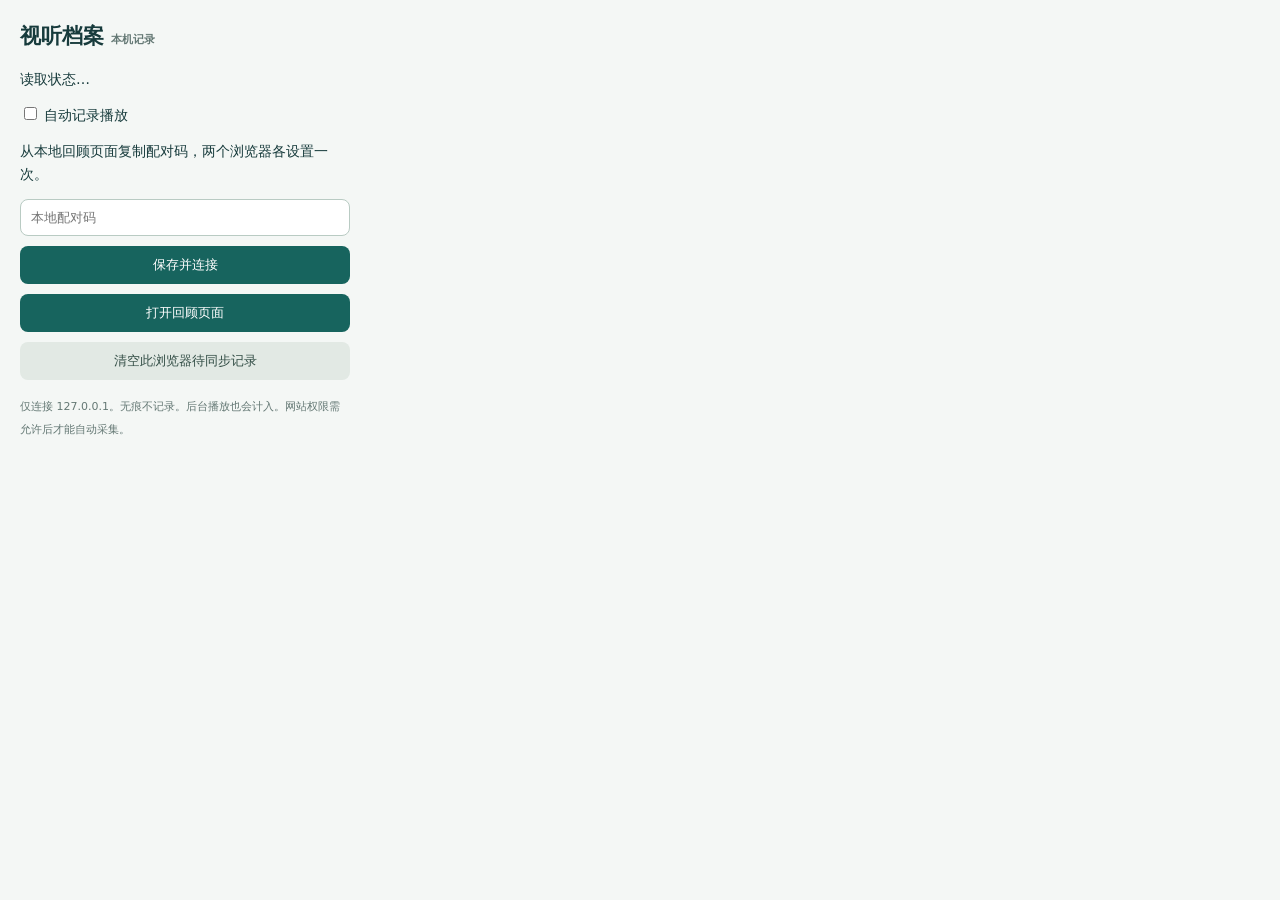
==== firefox/popup.html @ 5008d2c7 "Initial WatchLedger local media tracking application" ====
<!doctype html><html lang="zh-CN"><meta charset="utf-8"><title>视听档案</title><link rel="stylesheet" href="popup.css">
<body><h1>视听档案 <small>本机记录</small></h1><p id="status">读取状态…</p><p id="queue"></p>
<label><input type="checkbox" id="enabled"> 自动记录播放</label>
<p>从本地回顾页面复制配对码，两个浏览器各设置一次。</p>
<input type="password" id="token" placeholder="本地配对码" aria-label="本地配对码">
<button id="save">保存并连接</button><button id="open">打开回顾页面</button>
<button id="clear">清空此浏览器待同步记录</button><p id="message"></p>
<small>仅连接 127.0.0.1。无痕不记录。后台播放也会计入。网站权限需允许后才能自动采集。</small>
<script src="popup.js"></script></body></html>
---- firefox/popup.css ----
body{width:330px;margin:20px;font:14px/1.6 system-ui;color:#173b3c;background:#f4f7f5}h1{font-size:21px}small{font-size:11px;color:#647874}input[type=password]{box-sizing:border-box;width:100%;padding:10px;border:1px solid #b9cbc3;border-radius:8px}button{display:block;width:100%;margin-top:10px;padding:10px;border:0;border-radius:8px;background:#17645e;color:white;cursor:pointer}#clear{background:#e2e9e4;color:#334e46}#message{color:#a04b17}
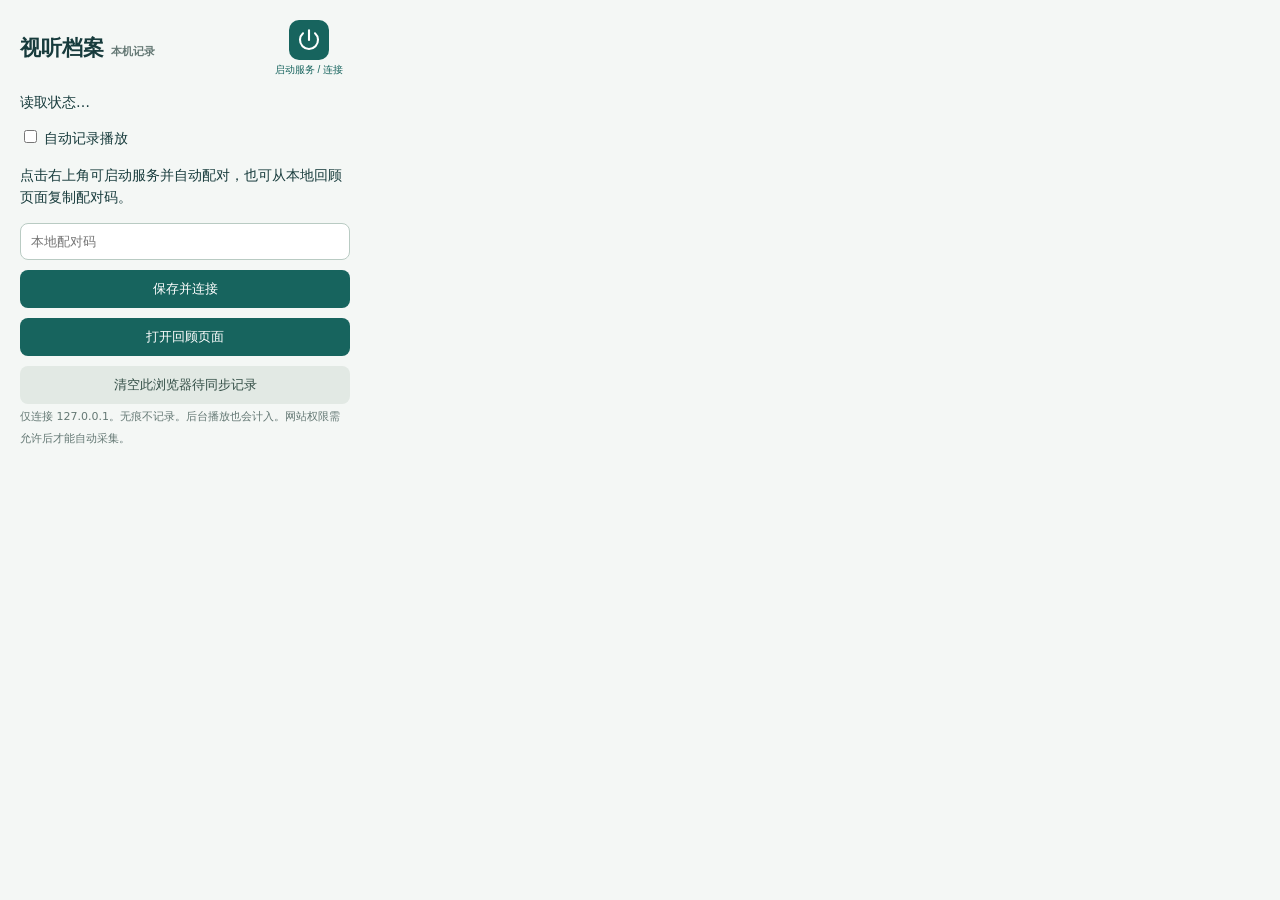
==== commit 574bee41: "feat: launch local service from extension popup and show connection icons" ====
--- a/firefox/popup.html
+++ b/firefox/popup.html
@@ -1,9 +1,16 @@
 <!doctype html><html lang="zh-CN"><meta charset="utf-8"><title>视听档案</title><link rel="stylesheet" href="popup.css">
-<body><h1>视听档案 <small>本机记录</small></h1><p id="status">读取状态…</p><p id="queue"></p>
+<body><header><h1>视听档案 <small>本机记录</small></h1>
+<button id="start" aria-label="启动本地服务并连接" title="启动本地服务并连接">
+<svg viewBox="0 0 32 32" aria-hidden="true"><path d="M16 3v13M8 7a12 12 0 1 0 16 0"/></svg><span id="start-label">启动服务 / 连接</span></button></header>
+<p id="status" role="status" aria-live="polite">读取状态…</p><p id="queue"></p>
 <label><input type="checkbox" id="enabled"> 自动记录播放</label>
-<p>从本地回顾页面复制配对码，两个浏览器各设置一次。</p>
+<p>点击右上角可启动服务并自动配对，也可从本地回顾页面复制配对码。</p>
 <input type="password" id="token" placeholder="本地配对码" aria-label="本地配对码">
 <button id="save">保存并连接</button><button id="open">打开回顾页面</button>
-<button id="clear">清空此浏览器待同步记录</button><p id="message"></p>
+<button id="clear">清空此浏览器待同步记录</button><p id="message" role="alert"></p>
+<details id="setup" hidden><summary>首次安装 / 启动帮助</summary>
+<p>双击项目文件夹中的 Install-Launcher.cmd，安装当前用户的本地启动桥接，无需管理员权限。安装后再点击电源按钮。更新扩展后请在扩展管理页重新加载。</p>
+<p>若 Neo 仍提示桥接不可用，可在项目目录运行 <code>powershell -ExecutionPolicy Bypass -File .\Install-Launcher.ps1 -ExtensionId 扩展ID</code>。当前扩展 ID：<code id="extension-id"></code></p>
+<p>也可双击 Start.cmd 启动服务。Firefox 使用相同桥接，无需填入扩展 ID。</p></details>
 <small>仅连接 127.0.0.1。无痕不记录。后台播放也会计入。网站权限需允许后才能自动采集。</small>
 <script src="popup.js"></script></body></html>
--- a/firefox/popup.css
+++ b/firefox/popup.css
@@ -1 +1,2 @@
 body{width:330px;margin:20px;font:14px/1.6 system-ui;color:#173b3c;background:#f4f7f5}h1{font-size:21px}small{font-size:11px;color:#647874}input[type=password]{box-sizing:border-box;width:100%;padding:10px;border:1px solid #b9cbc3;border-radius:8px}button{display:block;width:100%;margin-top:10px;padding:10px;border:0;border-radius:8px;background:#17645e;color:white;cursor:pointer}#clear{background:#e2e9e4;color:#334e46}#message{color:#a04b17}
+header{display:flex;align-items:center;justify-content:space-between;gap:8px}h1{margin:10px 0;white-space:nowrap}#start{flex:0 0 82px;width:82px;margin:0;padding:0;background:transparent;color:#17645e;display:flex;align-items:center;flex-direction:column;gap:3px}#start svg{box-sizing:border-box;width:40px;height:40px;padding:8px;border-radius:10px;background:#17645e;fill:none;stroke:white;stroke-width:2.8;stroke-linecap:round}#start-label{font-size:10px;white-space:nowrap}#start.connected svg{background:#168347}button:disabled{cursor:wait;opacity:.6}button:focus-visible,summary:focus-visible{outline:3px solid #20985d;outline-offset:3px}#status.connected{color:#168347}#status,#message,code{overflow-wrap:anywhere}#setup{margin:12px 0;padding:10px;background:#e2e9e4;border-radius:8px;font-size:12px}#setup summary{cursor:pointer}code{user-select:all}#message:empty{display:none}
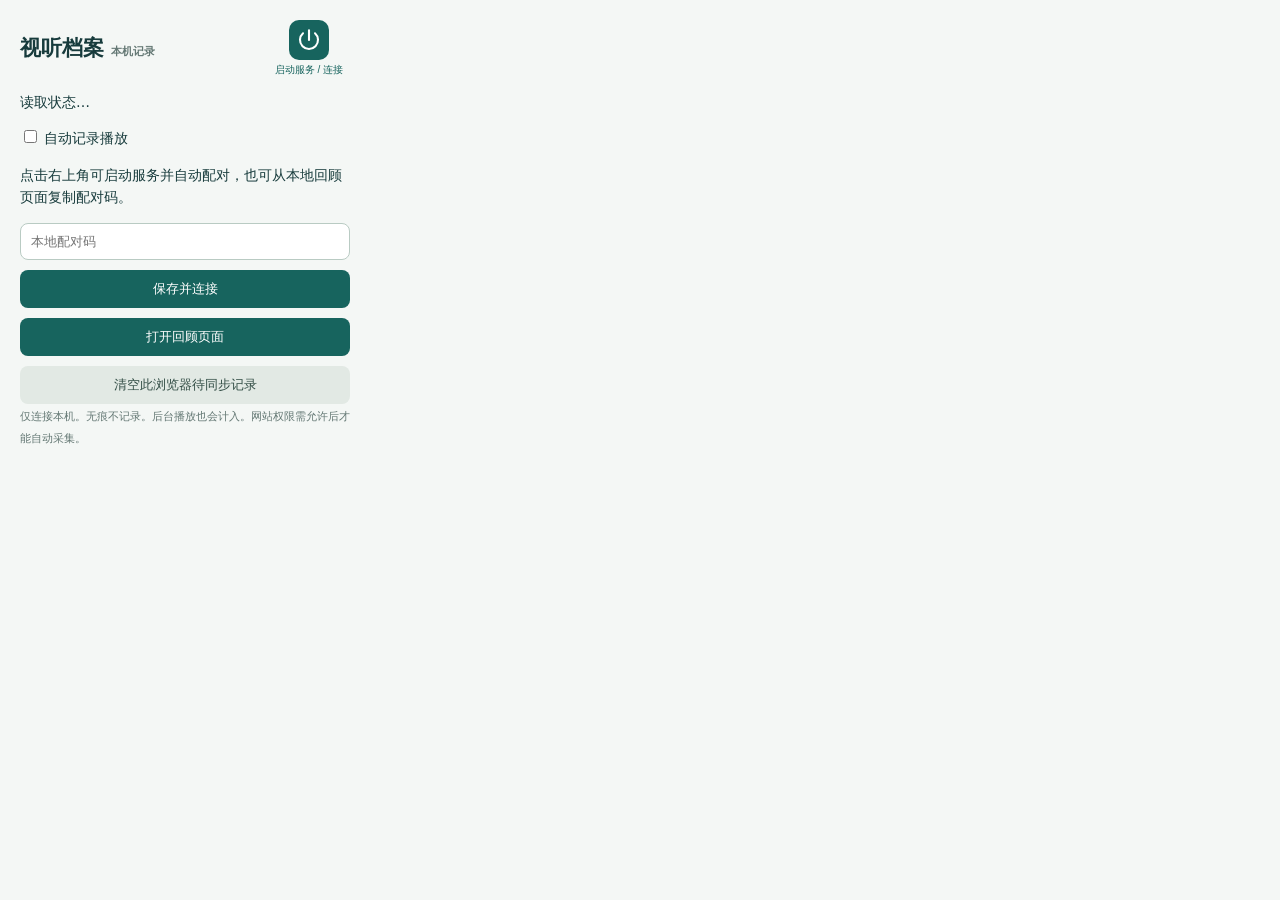
==== commit b0c094cc: "fix: support IPv6 loopback connections in Opera" ====
--- a/firefox/popup.html
+++ b/firefox/popup.html
@@ -12,5 +12,5 @@
 <p>双击项目文件夹中的 Install-Launcher.cmd，安装当前用户的本地启动桥接，无需管理员权限。安装后再点击电源按钮。更新扩展后请在扩展管理页重新加载。</p>
 <p>若 Neo 仍提示桥接不可用，可在项目目录运行 <code>powershell -ExecutionPolicy Bypass -File .\Install-Launcher.ps1 -ExtensionId 扩展ID</code>。当前扩展 ID：<code id="extension-id"></code></p>
 <p>也可双击 Start.cmd 启动服务。Firefox 使用相同桥接，无需填入扩展 ID。</p></details>
-<small>仅连接 127.0.0.1。无痕不记录。后台播放也会计入。网站权限需允许后才能自动采集。</small>
+<small>仅连接本机。无痕不记录。后台播放也会计入。网站权限需允许后才能自动采集。</small>
 <script src="popup.js"></script></body></html>
